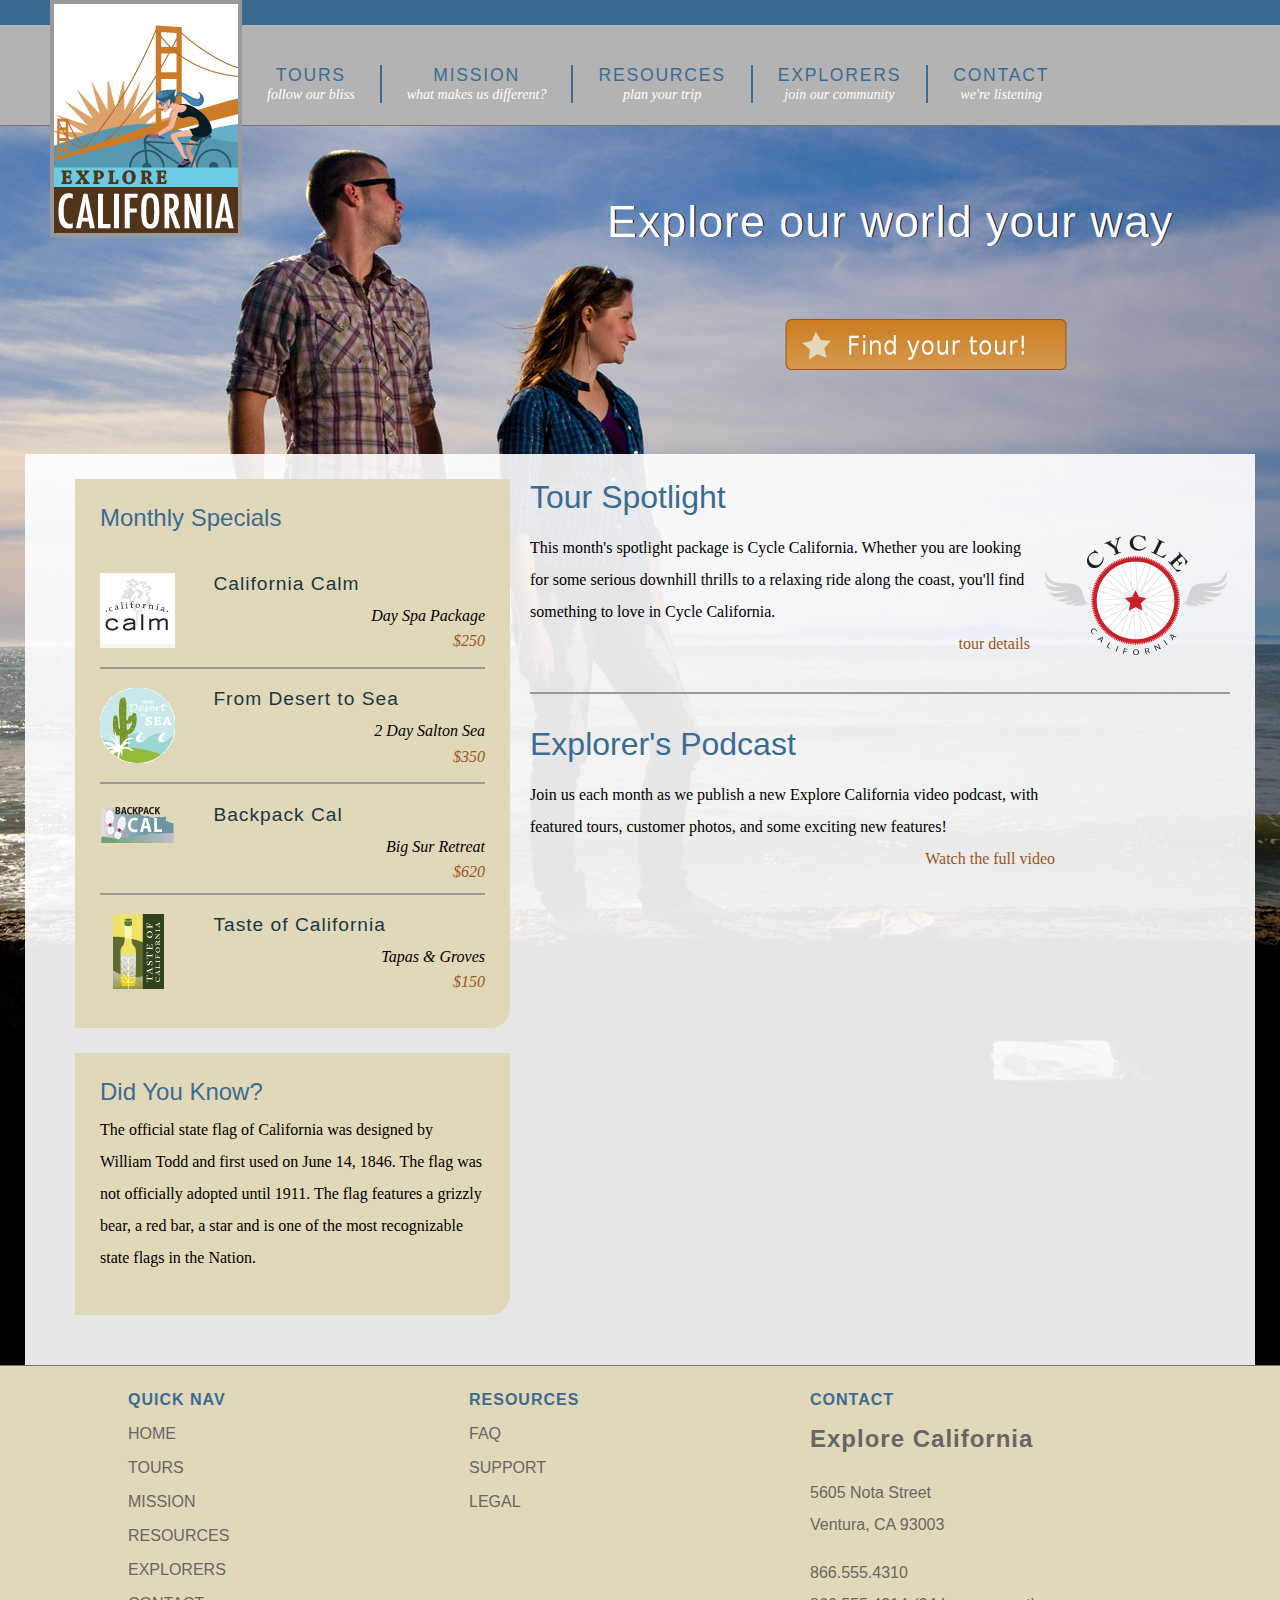
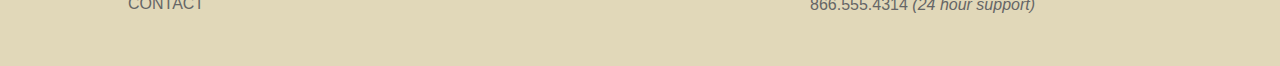
==== index.html @ b03a571e "initial commit" ====
<!DOCTYPE html PUBLIC "-//W3C//DTD HTML 4.01 Transitional//EN"
   "http://www.w3.org/TR/html4/loose.dtd">
<html lang="en">
  <head>
    <meta http-equiv="Content-Type" content="text/html; charset=utf-8">
    <title>Welcome to Explore California</title>
    <link href="assets/stylesheets/main.css" rel="stylesheet" type="text/css" media="all">
    <script src="assets/javascripts/jquery-1.5.1.min.js"></script>
    <script src="assets/javascripts/jquery-ui-1.8.10.custom.min.js"></script>
    <script src="assets/javascripts/menus.js"></script>
  </head>
  <body id="home">
    <div id="wrapper">

      <div id="mainHeader">
        <a href="index.html" title="home" class="logo">
          <div id="logo">
            <h1>Explore California</h1>
          </div>
        </a>
        <div id="siteNav">
          <h1>Where do you want to go?</h1>
          <ul>
            <li><a href="tours.html" title="Our tours">Tours <br /><span class="tagline">follow our bliss</span></a>
              <ul>
                <li><a href="tours.html" title="Our tours">All Tours</a></li>
                <li><a href="tours.html" title="find tours">Tours by Activity</a></li>
                <li><a href="tours.html" title="find tours">Tours by Region</a></li>
                <li><a href="tours.html" title="find tours">Tour Finder</a></li>
              </ul>
            </li>
            <li><a href="mission.html" title="What we believe">Mission <br /><span class="tagline">what makes us different?</span></a></li>
            <li><a href="resources.html" title="planning resources">Resources <br /><span class="tagline">plan your trip</span></a>
              <ul>
                <li><a href="resources/faq.html" title="Got questions?">Tour FAQs</a></li>
                <li><a href="resources/additional_resources.html" title="additional resources">Tour Information</a></li>
                <li><a href="resources/terms.html" title="terms and conditions">Site Terms</a></li>
              </ul>
            </li>
            <li><a href="explorers.html" title="Our community">Explorers <br /><span class="tagline">join our community</span></a>
              <ul>
                <li><a href="explorers/join.html" title="join our community">Join the Explorers</a></li>
                <li><a href="blog/index.html" title="read our blog!">Read our Blog</a></li>
                <li><a href="explorers/gallery.html" title="contributor photos">Tour Photos</a></li>
                <li><a href="explorers/video.html" title="check out our podcast">Video podcast</a></li>
              </ul>
            </li>
            <li><a href="contact.html" title="contact us">Contact <br /><span class="tagline">we're listening</span></a>
              <ul>
                <li><a href="support.html" title="need help?">Support</a></li>
              </ul>
            </li>
          </ul>
        </div>
      </div>

      <div id="actionCall">
        <h1>Explore our world your way</h1>
        <a href="tours.html" title="Find your tour!"><h2>Find your tour</h2></a>
      </div>

      <div id="contentWrapper">
        <div id="mainContent">
          <div id="mainArticle"> 
            <h1>Tour Spotlight</h1>
            <p class="spotlight">This month's spotlight package is Cycle California. Whether you are looking for some serious downhill thrills to a relaxing ride along the coast, you'll find something to love in Cycle California.<br /> <span class="accent"><a href="tours_cycle.html" title="Cycle California">tour details</a></span></p>
            
            <h1>Explorer's Podcast</h1>
            <p class="videoText">Join us each month as we publish a new Explore California video podcast, with featured tours, customer photos, and some exciting new features!<span class="accent"><a href="explorers/video.html" title="Video Podcast">Watch the full video</a></span></p>
          </div>
        </div>
        
        <div id="secondaryContent">
          <div id="specials" class="callOut">
            <h1>Monthly Specials</h1>
            <h2 class="top"><img src="assets/images/calm_bug.gif" alt="California Calm" width="75" height="75" />California Calm</h2>
            <p>Day Spa Package <br />
              <a href="tours/tour_detail_cycle.html">$250</a></p>
            <h2><img src="assets/images/desert_bug.gif" alt="From desert to sea" width="75" height="75" />From Desert to Sea</h2>
            <p>2 Day Salton Sea <br />
              <a href="tours/tour_detail_cycle.html">$350</a></p>
            <h2><img src="assets/images/backpack_bug.gif" alt="Backpack Cal" width="75" height="41" />Backpack Cal</h2>
            <p>Big Sur Retreat <br />
              <a href="tours/tour_detail_cycle.html">$620</a></p>
            <h2><img src="assets/images/taste_bug.gif" alt="Taste of California" width="75" height="75" />Taste of California</h2>
            <p>Tapas &amp; Groves <br />
              <a href="tours/tour_detail_taste.html">$150</a></p>
          </div>
        
          <div id="trivia" class="callOut">
            <h1>Did You Know?</h1>
            <p>The official state flag of California was designed by William Todd and first used on June 14, 1846. The flag was not officially adopted until 1911. The flag features a grizzly bear, a red bar, a star and is one of the most recognizable state flags in the Nation.</p>
          </div>
        </div>
      </div>
  
      <div id="pageFooter">
        <div id="quickLinks">
          <h1>Quick Nav</h1>
          <ul id="quickNav">
            <li><a href="index.html" title="Our home page">Home</a></li>
            <li><a href="tours.html" title="Explore our tours">Tours</a></li>
            <li><a href="mission.html" title="What we think">Mission</a></li>
            <li><a href="resources.html" title="Guidance and planning">Resources</a></li>
            <li><a href="explorers.html" title="Join our community">Explorers</a></li>
            <li><a href="contact.html" title="Contact and support">Contact</a></li>
          </ul>
        </div>
        <div id="footerResources">
          <h1>Resources</h1>
          <ul id="quickNav">
            <li><a href="resources/faq.html" title="Our home page">FAQ</a></li>
            <li><a href="support.html" title="Need help?">Support</a></li>
            <li><a href="resources/legal.html" title="The fine print">Legal</a></li>
          </ul>
        </div>
        <div id="companyInfo">
          <h1>Contact</h1>
          <h2>Explore California</h2>
          <p>5605 Nota Street<br />
            Ventura, CA 93003</p>
          <p>866.555.4310<br />866.555.4314 <em>(24 hour support)</em></p>
        </div>
      </div>
    </div>
  </body>
</html>
---- assets/stylesheets/main.css ----
@charset "UTF-8";

/*style sheet for Explore California

©2012 lynda.com
This style sheet may be reused for personal education only
any reuse, educational or otherwise, without the expressed 
consent of lynda.com is prohibited.*/

/* -------- color guide ----------
#3c6b92 : main blue
#6acce2 : light blue
#2c566a : teal accent
#193742 : dark blue
#e1d8b9 : sand accent
#cb7d20 : orange accent
#51341a : brown
#995522 : dark orange (used for links or high contrast accents)
#cb202a : red accent (this color does not encode well, use only for small accents)
#896287 : purple
*/

/* to jump to a specific section search for the unique character pair at the front of each TOC section 
  <<<tip, highlight the special character and use the shortcut for Find Selection Cntr/Cmd + Shift + G >> */
  
  /* ----- Style sheet TOC ----------------
      ^1 Global constants
    ^2 Global classes
    ^3 Home page layout
    ^4 Base Layout styles
    ^5 Region detail styles
      ^5a Header
      ^5b Navigation
      ^5c Main Content
        ^5d data tables
        ^5e spotlight region
        ^5f forms
      ^5g Secondary Content
      ^5h Footer
*/


/* ^1 --------------------------- global constants -------------------------*/
/*limited reset*/
html, body, div, h1, h2, h3, h4, h5, h6, p, blockquote, address, span, em, strong, img, ol, ul, li {
  margin: 0;
  padding: 0;
  border: 0;
}

a:link, a:visited {
  color: #952;
  text-decoration: none;
}
a:hover, a:active {
  color: #cb7d20;
  border-bottom: 1px dashed #cb7d20;
}
p + h1 {
  margin-top: 1em;
  padding-top: 1em;
  border-top: 2px solid #999;
}
p {
  font-size: 1em;
  line-height: 2;
  margin: 0 0 1em;
}

body {
  font: 100% Georgia, "Times New Roman", Times, serif;
  background: #3C6B92;
}

/* ^2 ------ global classes -------- */
.clear {
  clear: both;
}
span.accent {
  display: block;
  text-align: right;
}
#mainContent img.articleImage {
  display: block;
  margin: 1em 0;
}
.callOut {
  background: #e1d8b9;
  padding: 25px;
  margin-bottom: 25px;
  -webkit-border-top-left-radius: 0px;
  -webkit-border-top-right-radius: 0px;
  -webkit-border-bottom-right-radius: 20px;
  -webkit-border-bottom-left-radius: 0px;
  -moz-border-radius-topleft: 0px;
  -moz-border-radius-topright: 0px;
  -moz-border-radius-bottomright: 20px;
  -moz-border-radius-bottomleft: 0px;
  border-top-left-radius: 0px;
  border-top-right-radius: 0px;
  border-bottom-right-radius: 20px;
  border-bottom-left-radius: 0px;
  width: 385px;
}
/* ^3 ------------- home page specfic layout styles ----------- */
#home #wrapper {
  background: #000 url(../images/home_page_back.jpg) no-repeat 0 100px;
}
#actionCall {
  height: 328px;
  clear: both;
  border-top: 1px solid #757575;
}
#actionCall h1{
  font: normal 2.8em Helvetica, Arial, sans-serif;
  color: #fff;
  text-shadow: 1px 0px 0px #000;
  filter: dropshadow(color=#000000, offx=1, offy=0); 
  margin: 70px 0 0 607px;
  letter-spacing:1px;
}
#actionCall a:link, #actionCall a:visited{
  border: none;
  width: 285px;
  height: 55px;
  background: url(../images/tour_badge.png) no-repeat;
  display:block;
  margin: 70px 0 0 783px;
}
#actionCall a:hover, #actionCall a:active{
  background-position: left bottom;
}
#actionCall h2{
  text-indent:-1000em;
}
#home #contentWrapper{
  margin: 0 25px;
  padding: 25px;
  background: #fff;
  background: rgba(255,255,255, 0.9);
  float: left;
  width: 1180px;
}
#home #mainContent {
  float: right;
  width: 700px;
  padding-right: 0;
  margin-right: 0;
}
#home #secondaryContent {
  float: left;
  width: 400px;
  margin-top: 0;
}
#home #mainContent h1, #home #secondaryContent h1 {
  margin: 1em 0 .5em;
  padding-top: 2em;
  border-top: 2px solid #999;
}
#home #mainContent h1:first-child, #home #secondaryContent h1:first-child {
  border: none;
  padding-top: 0;
  margin: 0 0 .25em;
}
#home #mainContent p + h1 {
  margin-top: 1em;
  padding-top: 1em;
  border-top: 2px solid #999;
}
#home #mainContent p {
  font-size: 1em;
  line-height: 2;
  margin: 1em 0;
}
#home #mainContent p.spotlight{
  padding-right: 200px;
  background: url(../images/cycle_logo.png) no-repeat top right;
}
#home video {
  margin: 1em 0;
}
#home p.videoText {
  width: 525px;
}
/* ^4 --------------------- base layout styles ------------------- */
#wrapper {
   position: relative;
  padding: 0;
  width: 1280px;
  margin: 25px auto 0;
  background: #fff;
  text-align: left;
  z-index: 1; /*fix for IE menu issues*/
}
#mainHeader {
  position: relative;
  float: left;
  z-index: 2; /*fix for IE menu issues*/
}
#mainContent {
  float: right;
  width: 740px;
  margin-right: 25px;
  overflow: hidden;
}
#secondaryContent {
  float: left;
  margin-top: 150px;
  width: 440px;
  padding-left: 25px;
}
#pageFooter {
  background: #e1d8b9;
  clear:both;
  overflow: auto;
  border-top: 1px solid #757575;
  height: 300px;
  width: 100%;
}
/* ^5----------------------- region-detail styles ------------------------ */
/*  header  ^5a*/

#mainHeader a.logo:hover {
  border: none;
}
#mainHeader a.logo{
  width: 192px;
  height: 237px;
  display: block;
  background: url(../images/logo.gif) no-repeat;
  position: absolute;
  top: -25px;
  left: 50px;
  text-indent: -1000em;
  z-index: 2000;
}

/* navigation ^5b*/
#siteNav h1 {
  display: none;
}
#siteNav ul {
  list-style: none;
  padding:0;
  margin:0;
  float: left;
}
#siteNav > ul {
  height: 100px;
  background-color: #b3b3b3;
  width: 1038px; /*add padding-left for total width*/
  padding-left: 242px; /*allow logo to clear*/
}
#siteNav ul > li {
  float: left;
  margin:2.5em 0 0;
  padding: 0;
  position: relative;
}
#siteNav li a:link, #siteNav li a:visited{
  display: block;
  padding: 0 25px;
  border-right: 2px solid #3c6b92;
  font: 1.1em Helvetica, Arial, sans-serif;
  text-transform: uppercase;
  color: #3c6b92;
  text-align: center;
  letter-spacing: .1em;
}
#siteNav li a.current, #siteNav li a.current:hover {
  color: #fff;
  cursor: default;
}
#siteNav li a:hover, #siteNav li a:active{
  color: #fff;
  border-bottom: none;
}
#siteNav li a:link span.tagline, #siteNav li a:visited span.tagline{
  font: italic .8em Georgia, "Times New Roman", Times, serif;
  color: #fff;
  text-transform: none;
  padding-top: .5em;
  letter-spacing: 0;
}
#siteNav li:last-child a{
  border-right: none;
}
#siteNav li ul {
  position: absolute;
  top: 30px;
  left: auto;
  display: none;
  -webkit-box-shadow: 2px 2px 5px #333;
  -moz-box-shadow: 2px 2px 5px #333;
  box-shadow: 2px 2px 5px #333;
  -moz-border-radius-topleft: 0px;
  -moz-border-radius-topright: 0px;
  -moz-border-radius-bottomright: 10px;
  -moz-border-radius-bottomleft: 10px;
  border-top-left-radius: 0px;
  border-top-right-radius: 0px;
  border-bottom-right-radius: 10px;
  border-bottom-left-radius: 10px; 
  width: 100%;
  background: #fff;
}
.no-js #siteNav li:hover ul, .no-js #siteNav li ul:hover{
  display: block;
}
#siteNav li ul li {
  float:none;
  padding: 0;
  margin:0;
}
#siteNav li ul a:link, #siteNav li ul a:visited {
  font:normal .7em Helvetica, Arial, sans-serif;
  line-height: 2.5em;
  text-align: center;
  color: #3c6b92;
  padding: 0 1em;
  display:block;
  border-right: none;
  letter-spacing: 0;
  border-bottom: 1px solid #3c6b92;
}
#siteNav li ul a:hover, #siteNav li ul a:active {
  color: #fff;
  background: #3c6b92;
}
/* mainContent ^5c */
#mainContent #contentHeader {
  margin-bottom: 6em;
}
/* keep headlines the same when crumbs are present */
#wrapper #mainContent div.hasCrumbs {
  margin-bottom: 4em;
}
#mainContent #contentHeader h1 {
  font: normal 1.2em Helvetica, Helvetica, Arial, sans-serif;
  padding-bottom: .1em;
  letter-spacing: 1px;
  border-bottom: 2px solid #3c6b92;
  color: #3c6b92;
  margin-top: 1.6em;
}
#mainContent #contentHeader #subLinks {
  display: none;
}
#mainContent h2{
  font: normal 1.4em Helvetica, Helvetica, Arial, sans-serif;
  color: #3c6b92;
  margin: 1em 0 0;
}
#mainContent h3{
  font: bold 1.2em Helvetica, Helvetica, Arial, sans-serif;
  color: #3c6b92;
  margin: 1em 0 0;
}
#mainContent #mainArticle {
  margin-bottom: 50px;
  float: left;
}
#mainContent #mainArticle pre {
  font-family: "Lucida Sans Unicode", "Lucida Grande", sans-serif;
  font-size: .9em;
  padding: 25px;
  background: #eee;
  border: 1px solid #ccc;
  margin-left: 25px;
  -webkit-border-top-left-radius: 0px;
  -webkit-border-top-right-radius: 0px;
  -webkit-border-bottom-right-radius: 20px;
  -webkit-border-bottom-left-radius: 0px;
  -moz-border-radius-topleft: 0px;
  -moz-border-radius-topright: 0px;
  -moz-border-radius-bottomright: 20px;
  -moz-border-radius-bottomleft: 0px;
  border-top-left-radius: 0px;
  border-top-right-radius: 0px;
  border-bottom-right-radius: 20px;
  border-bottom-left-radius: 0px;
  display: block;
}
#mainContent #mainArticle .multiCol {
  -moz-column-count: 2;
  -moz-column-gap: 25px;
  -webkit-column-count: 2;
  -webkit-column-gap: 25px;
  column-count: 2;
  column-gap: 25px;
}
#mainContent #mainArticle h1{
  font: normal 2em Helvetica, Arial, sans-serif;
  color: #3c6b92;
  margin: 1.2em 0 .2em;
}
#mainContent #mainArticle #supportOptions h2{
  font: normal 1.4em Helvetica, Arial, sans-serif;
  color: #2c566a;
}
#mainContent #mainArticle h2 span.tourCost {
  font-size: .8em;
  color: #666;
  font-style: italic;
  margin-top: .5em;
  display: block;
  border-bottom: 1px solid #666;
  padding-bottom: .25em;
  margin-bottom: 1em;
}
#mainContent #mainArticle ul {
  list-style: none;
  margin: 1em 0;
  padding: 0;
}
#mainContent #mainArticle ul ul{
  margin: 1.4em 0 1em 0;
}
#mainContent #mainArticle li {
  margin: 0 0 1.2em 2.4em;
  padding: 0 0 0 24px;
  background: url(../images/star_bullet.gif) no-repeat 0 2px;
  font-size: 1em;
  color: #51341a;
}
#mainContent #mainArticle li li{
  font-size: 100%;
  margin-bottom: .7em;
}
#mainContent #mainArticle ul.faqNav{
  -moz-column-count: 3;
    -moz-column-gap: 16px;
    -webkit-column-count: 3;
    -webkit-column-gap: 16px;
    column-count: 3;
    column-gap: 16px;
   padding: 0;
   width: 650px;
}
#mainContent #mainArticle ul.faqNav li{
  background: none;
  padding: 0;
  font-size: .8em;
}
#mainContent #mainArticle ul.faqNav a{
  background: #cb7d20;
  padding: 5px;
  font-family: Helvetica, Arial, sans-serif;
  color: #fff;
  width: 100%;
  display: block;
  text-align: center;
}
#mainContent #mainArticle ul.faqNav a:hover{
  background: #952;
  border: none;
}
#mainContent div.tourDescription {
  border-top: 2px solid #2c566a;
  float: left;
  clear: left;
  padding: 10px 0;
  margin-bottom: 15px;
}
#mainContent .tourDescription h2 {
  font-size: 1.6em;
  color: #193742;
  font-weight: bold;
  margin-bottom: .5em;
  clear: right;
}
#mainContent .tourDescription h3.price {
  font-size: 1.2em;
  font-family: Georgia, "Times New Roman", Times, serif;
  color: #666;
  font-weight: normal;
  font-style: italic;
  text-align: right;
  clear: right;
  margin: -1.6em 0 1em;
}
#mainContent .tourDescription p {
  font-size: .9em;
  line-height: 2;
}
#mainContent .tourDescription span.option {
  font-weight: bold;
  text-align: right;
  display:block;
}
#mainContent .tourDescription img {
  float: left;
  padding: 10px 10px 10px 0;
}
#mainContent .tourDescription a.more {
  display:block;
  float: right;
  width: 95px;
  height: 30px;
  background: url(../images/more_bug.gif) no-repeat left top;
  text-indent: -1000em;
  margin: 15px 0 0 15px;
}
#mainContent a.book {
  display:block;
  float: right;
  width: 95px;
  height: 30px;
  background: url(../images/book_bug.gif) no-repeat left top;
  text-indent: -1000em;
  margin: 15px 0 0 15px;
}
#mainContent a.detail {
  float: left;
}
#mainContent .tourDescription a.more:hover,#mainContent a.book:hover{
  background-position: right top;
  border: none;
}
#mainContent #mainArticle dl.faq {
  margin-bottom: 1em;
  padding-bottom: 1em;
  border-bottom: 1px solid #999;
}
#mainContent #mainArticle dl.faq dt {
  font: normal bold .9em Helvetica, Arial, sans-serif;
  padding: 0;
  margin: 1em 0 .5em;
  color: #333;
  letter-spacing: 1px;
}
#mainContent #mainArticle dl.faq dd {
  font-size: .9em;
  line-height: 1.4;
  color: #333;
  text-align: justify;
  margin: 0;
  padding: 0 0 0 2em;
}
#mainContent #mainArticle p a.top {
  text-align: right;
  padding-left: 30px;
  background: url(../images/return_top.gif) no-repeat;
  line-height: 20px;
  float: right;
}
#mainContent #mainArticle p a.top:hover {
  border: none;
  color: #333;
}
/* data tables ^5d */
/*simple tables*/
#mainContent table.simple {
  width: 90%;
  background: #c3cebc;
  border: none;
  margin: 1em 0 1em;
  border: 1px solid #666;
  border-collapse: collapse;
}
#mainContent table.small {
  width: 60%;
  border: none;
  margin: 1em 0 1em;
}
#mainContent table.simple thead{
  background: #555;
  border-bottom: 1px solid #000;
}
#mainContent table.simple thead th{
  font-size: .8em;
  font-weight: normal;
  text-align: left;
  padding: 0 10px;
  line-height: 2.6em;
  color: #fff;
}
#mainContent table.simple caption {
  text-transform: uppercase;
  font-weight: bold;
  font-size: 1.2em;
  text-align: left;
  font-family: Helvetica, Arial, sans-serif;
}
#mainContent table.simple caption time {
  font-size: .6em;
  font-style: italic;
  text-align: right;
  text-transform: lowercase;
  position: relative;
  right: 0;
  top: -1.4em;
  display: block;
}

#mainContent table.simple th, #mainContent table.simple td {
  font-family: Helvetica, Helvetica, Arial, sans-serif;
  font-size: .8em;
  padding-left: 1em;
  text-align: left;
  line-height: 3;
}
#mainContent table.simple td {
  border: 1px solid #666;
}
#mainContent table.small td {
  border: none;
}
#mainContent table.simple tr:nth-child(odd) {
  background: #e1d8b9;
}
/*complex tables*/
#mainContent table.complex {
  width: 95%;
  margin: 1em auto 1em;
  font-family: Helvetica, Helvetica, Arial, sans-serif;
  font-size: 0.9em;
  border-collapse: collapse;
  border: 1px solid #333;
  background: #e1d8b9;
}
#mainContent table.complex caption {
  text-transform: uppercase;
  font-weight: bold;
  font-size: 1.2em;
  text-align: left;
  font-family: Helvetica, Arial, sans-serif;
}
#mainContent table.complex th{
  font-size: 1em;
  font-weight: normal;
  text-align: left;
  padding: 0 10px;
  line-height: 2.6em;
  color: #FFF;
  background: #555;
  border-bottom: 1px solid #000;
}
#mainContent table.complex thead {
  background: url(../images/thead_back.gif) repeat-x left top;
  height: 40px;
}
#mainContent table.complex thead th {
  background: none;
  color: #000;
  text-align:left;
  border: 1px solid #333;
}
#mainContent table.complex td {
  padding: 0 10px;
  border: 1px solid #333;
  font-size: .8em;
}

#mainContent #trailType, #mainContent #trailPath, #mainContent #trailRating {
  background: #fff;
}
/* form styling ^5f */
#mainContent #mainArticle form p {
  color: #193742;
  margin: 0 0 20px 20px;
}
#mainContent #mainArticle form p.subHead {
  margin: 0 0 0 20px;
  clear: both;
}
#mainContent #mainArticle form label.subHead {
  display: block;
  float: none;
  margin: 0;
  width: auto;
}
#mainContent form {
  font: normal .9em Arial, Helvetica, sans-serif;
  color: #193742;
}
#mainContent fieldset {
  padding: 40px 20px 20px 20px;
  margin: 0 0 2em;
  background-color: #e1d8b9;
  width: 650px;
  border: none;
  position: relative;
  -webkit-border-top-left-radius: 20px;
  -webkit-border-top-right-radius: 0px;
  -webkit-border-bottom-right-radius: 0px;
  -webkit-border-bottom-left-radius: 0px;
  -moz-border-radius-topleft: 20px;
  -moz-border-radius-topright: 0px;
  -moz-border-radius-bottomright: 0px;
  -moz-border-radius-bottomleft: 0px;
  border-top-left-radius: 20px;
  border-top-right-radius: 0px;
  border-bottom-right-radius: 0px;
  border-bottom-left-radius: 0px;
}
#mainContent fieldset legend {
  padding: 0;
  margin: 0;
  color: #51341a;
}
#mainContent legend strong {
  position: absolute;
  margin-left: 20px;
  margin-top: 10px;
  font-size: 1.2em;
}
#mainContent input[type="text"], #mainContent input[type="email"],#mainContent input[type="password"],#mainContent input[type="tel"],#mainContent input[type="url"]{
  width: 350px;
  padding-right: 25px;
}
#mainContent textarea {
  width: 500px;
  height: 150px;
}
#mainContent form label{
  width: 80px;
  float: left;
  clear: left;
  margin-right: .50em;
}
#mainContent form label.inline {
  width: auto;
  float: none;
}

#mainContent #mainArticle form ol{
  list-style:none;
  margin: 0;
  padding: 0;
}
#mainContent #mainArticle form li {
  background: none;
  margin: 0;
  padding: 0;
}
#mainContent form input[required]{
  border-right: 4px solid #cb202a;
}
/*contact form*/
#mainContent form#frmContact .col1 {
  float: left;
  padding-left: 20px;
  margin-right: 20px;
  width: 160px;
  margin-bottom: 1em;
}
#mainContent form#frmContact .col2, #mainContent form#frmContact .col3 {
  float: left;
  margin-right: 20px;
  width: 170px;
}
#mainContent form#frmContact div p {
  margin: 0 0 .5em 0;
}
#mainContent form#frmContact div label {
  font-size: .9em;
  display: inline;
  float: none;
}
/* secondaryContent ^5g */
#secondaryContent h1 {
  font: normal 1.5em Helvetica, Arial, sans-serif;
  font-weight: normal;
  color: #3c6b92;
  padding-bottom: .1em;
  margin-bottom: 1em;
  border-bottom: 2px solid #3c6b92;
}
#secondaryContent #specials h2 {
  font-size: 1.2em;
  font-family: Helvetica, Arial, sans-serif;
  color: #193742;
  margin-bottom: 0;
  border-top: 2px solid #999;
  padding-top: 1em;
  font-weight: normal;
  clear: both;
  letter-spacing:1px;
}
#secondaryContent #specials h2.top {
  border:none;
  margin-top: 1em;
}
#secondaryContent #specials p {
  font-style: italic;
  text-align: right;
  margin: .5em 0;
  line-height: 1.6;
}
#secondaryContent #specials img {
  float: left;
  padding-bottom: 1em;
  padding-right: 2em;
}
/* footer region ^5h */  
#pageFooter div {
  float: left;
  width: 341px;
  padding-top: 25px;
}
#pageFooter div:first-child {
  margin-left: 128px;
}
#pageFooter div h1{
  font-family: Helvetica, Arial, sans-serif;
  font-size: 1em;
  letter-spacing:1px;
  color: #3c6b92;
  text-transform: uppercase;
  margin-bottom: 1em;
}
#pageFooter div h2{
  font-family: Helvetica, Arial, sans-serif;
  font-size: 1.5em;
  letter-spacing:1px;
  color: #666;
  margin-bottom: 1em;
}
#pageFooter div p{
  font-family: Helvetica, Arial, sans-serif;
  font-size: 1em;
  margin-bottom: 1em;
  color: #666;
}
#pageFooter div ul{
  list-style: none;
  margin: 0;
  padding:0;
}
#pageFooter div li {
  margin-bottom: 1em;
}
#pageFooter div li a:link, #pageFooter div li a:visited {
  font-family: Helvetica, Arial, sans-serif;
  text-transform: uppercase;
  color: #666;
}
#pageFooter div li a:hover, #pageFooter div li a:active {
  color: #fff;
  border: none;
}
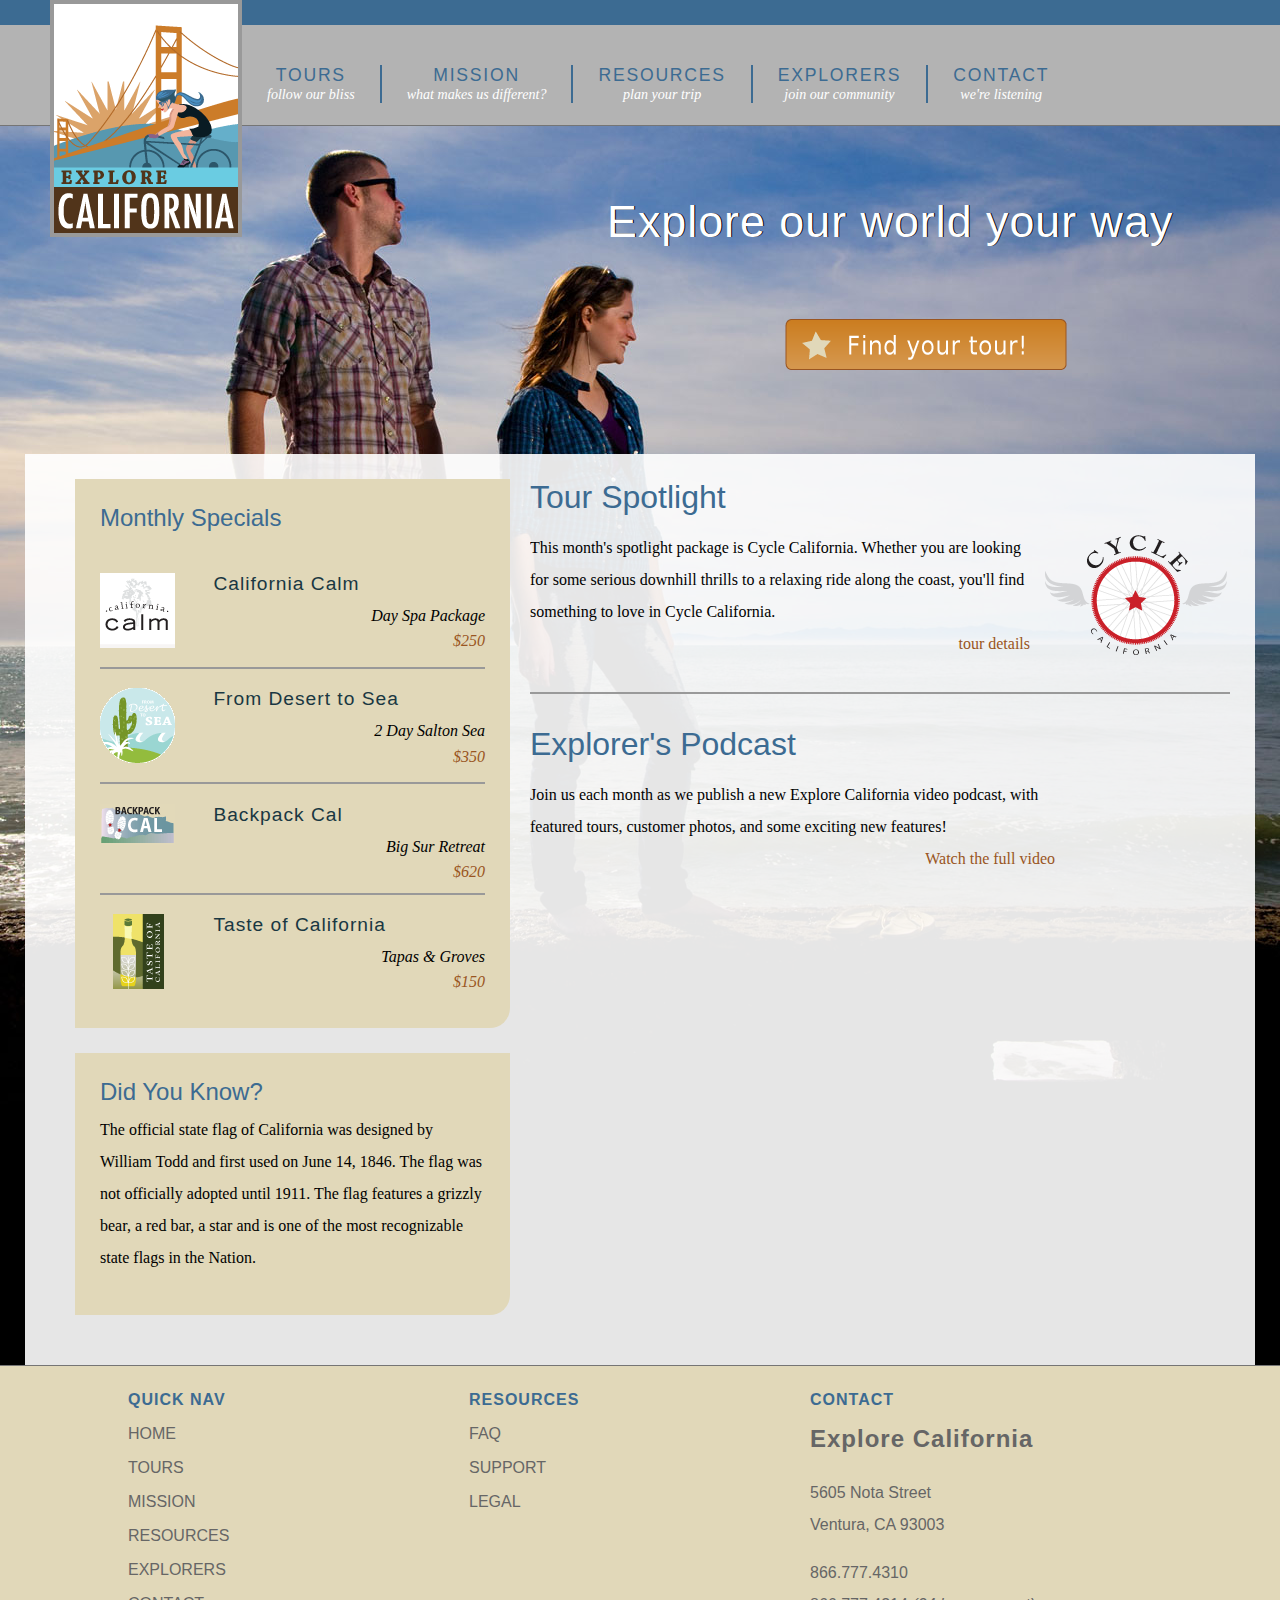
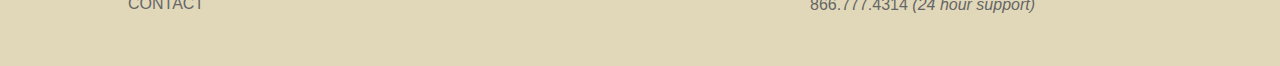
==== commit fb0fcbef: "mf" ====
--- a/index.html
+++ b/index.html
@@ -119,7 +119,7 @@
           <h2>Explore California</h2>
           <p>5605 Nota Street<br />
             Ventura, CA 93003</p>
-          <p>866.555.4310<br />866.555.4314 <em>(24 hour support)</em></p>
+          <p>866.777.4310<br />866.777.4314 <em>(24 hour support)</em></p>
         </div>
       </div>
     </div>
--- a/assets/stylesheets/main.css
+++ b/assets/stylesheets/main.css
@@ -564,7 +564,7 @@
   margin: 1em 0 1em;
 }
 #mainContent table.simple thead{
-  background: #555;
+  background: #777.
   border-bottom: 1px solid #000;
 }
 #mainContent table.simple thead th{
@@ -633,7 +633,7 @@
   padding: 0 10px;
   line-height: 2.6em;
   color: #FFF;
-  background: #555;
+  background: #777.
   border-bottom: 1px solid #000;
 }
 #mainContent table.complex thead {
